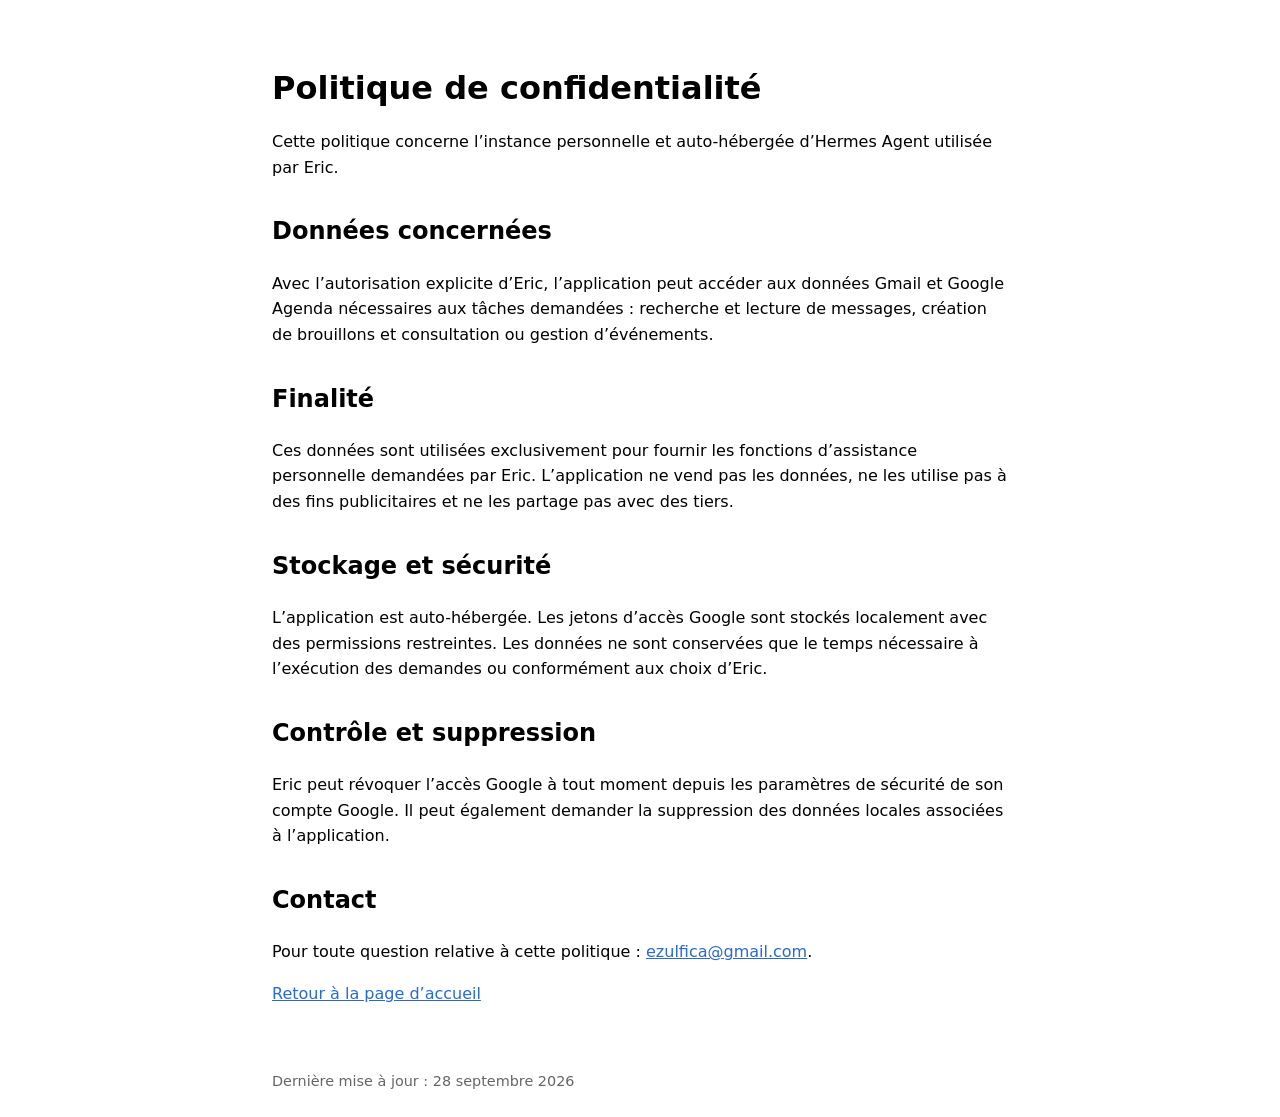
==== privacy.html @ 74905986 "Add OAuth branding and privacy pages" ====
<!doctype html>
<html lang="fr">
<head>
  <meta charset="utf-8">
  <meta name="viewport" content="width=device-width, initial-scale=1">
  <meta name="description" content="Politique de confidentialité de l'instance personnelle d'Hermes.">
  <title>Politique de confidentialité — Hermes</title>
  <link rel="stylesheet" href="style.css">
</head>
<body>
  <main>
    <h1>Politique de confidentialité</h1>
    <p>Cette politique concerne l’instance personnelle et auto-hébergée d’Hermes Agent utilisée par Eric.</p>

    <h2>Données concernées</h2>
    <p>Avec l’autorisation explicite d’Eric, l’application peut accéder aux données Gmail et Google Agenda nécessaires aux tâches demandées : recherche et lecture de messages, création de brouillons et consultation ou gestion d’événements.</p>

    <h2>Finalité</h2>
    <p>Ces données sont utilisées exclusivement pour fournir les fonctions d’assistance personnelle demandées par Eric. L’application ne vend pas les données, ne les utilise pas à des fins publicitaires et ne les partage pas avec des tiers.</p>

    <h2>Stockage et sécurité</h2>
    <p>L’application est auto-hébergée. Les jetons d’accès Google sont stockés localement avec des permissions restreintes. Les données ne sont conservées que le temps nécessaire à l’exécution des demandes ou conformément aux choix d’Eric.</p>

    <h2>Contrôle et suppression</h2>
    <p>Eric peut révoquer l’accès Google à tout moment depuis les paramètres de sécurité de son compte Google. Il peut également demander la suppression des données locales associées à l’application.</p>

    <h2>Contact</h2>
    <p>Pour toute question relative à cette politique : <a href="mailto:ezulfica@gmail.com">ezulfica@gmail.com</a>.</p>

    <p><a href="index.html">Retour à la page d’accueil</a></p>
  </main>
  <footer>Dernière mise à jour : 28 septembre 2026</footer>
</body>
</html>
---- style.css ----
:root { color-scheme: light dark; font-family: system-ui, -apple-system, BlinkMacSystemFont, "Segoe UI", sans-serif; line-height: 1.6; }
body { margin: 0; }
main, footer { max-width: 46rem; margin: auto; padding: 1.5rem; }
main { padding-top: 3rem; }
h1 { line-height: 1.2; }
h2 { margin-top: 2rem; }
a { color: #2769d9; }
footer { color: #666; font-size: .9rem; }
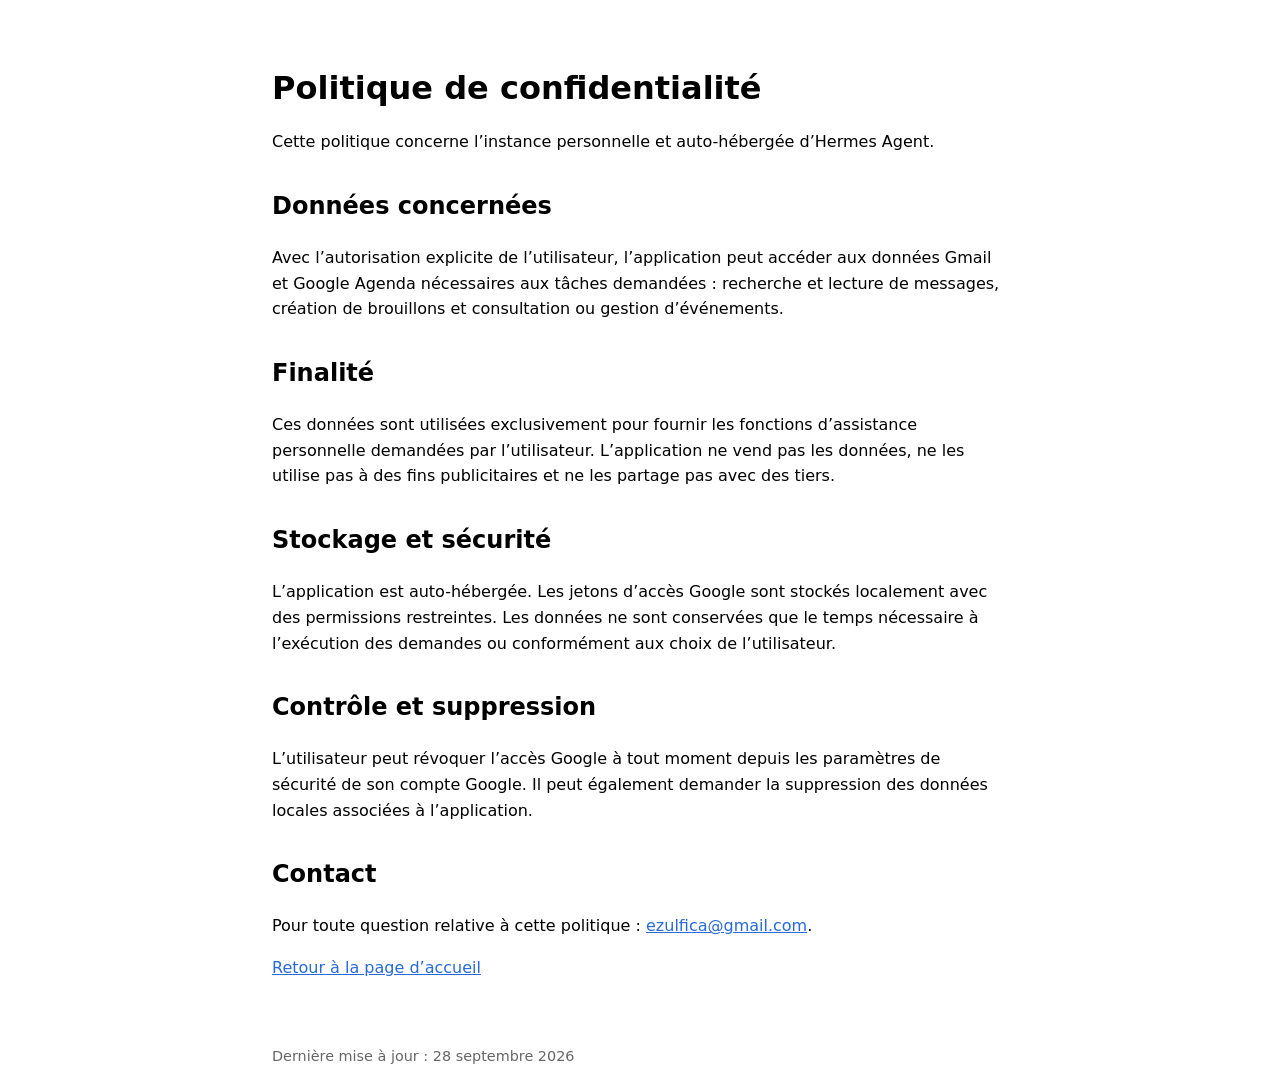
==== commit 684d47aa: "Use neutral application wording" ====
--- a/privacy.html
+++ b/privacy.html
@@ -10,19 +10,19 @@
 <body>
   <main>
     <h1>Politique de confidentialité</h1>
-    <p>Cette politique concerne l’instance personnelle et auto-hébergée d’Hermes Agent utilisée par Eric.</p>
+    <p>Cette politique concerne l’instance personnelle et auto-hébergée d’Hermes Agent.</p>
 
     <h2>Données concernées</h2>
-    <p>Avec l’autorisation explicite d’Eric, l’application peut accéder aux données Gmail et Google Agenda nécessaires aux tâches demandées : recherche et lecture de messages, création de brouillons et consultation ou gestion d’événements.</p>
+    <p>Avec l’autorisation explicite de l’utilisateur, l’application peut accéder aux données Gmail et Google Agenda nécessaires aux tâches demandées : recherche et lecture de messages, création de brouillons et consultation ou gestion d’événements.</p>
 
     <h2>Finalité</h2>
-    <p>Ces données sont utilisées exclusivement pour fournir les fonctions d’assistance personnelle demandées par Eric. L’application ne vend pas les données, ne les utilise pas à des fins publicitaires et ne les partage pas avec des tiers.</p>
+    <p>Ces données sont utilisées exclusivement pour fournir les fonctions d’assistance personnelle demandées par l’utilisateur. L’application ne vend pas les données, ne les utilise pas à des fins publicitaires et ne les partage pas avec des tiers.</p>
 
     <h2>Stockage et sécurité</h2>
-    <p>L’application est auto-hébergée. Les jetons d’accès Google sont stockés localement avec des permissions restreintes. Les données ne sont conservées que le temps nécessaire à l’exécution des demandes ou conformément aux choix d’Eric.</p>
+    <p>L’application est auto-hébergée. Les jetons d’accès Google sont stockés localement avec des permissions restreintes. Les données ne sont conservées que le temps nécessaire à l’exécution des demandes ou conformément aux choix de l’utilisateur.</p>
 
     <h2>Contrôle et suppression</h2>
-    <p>Eric peut révoquer l’accès Google à tout moment depuis les paramètres de sécurité de son compte Google. Il peut également demander la suppression des données locales associées à l’application.</p>
+    <p>L’utilisateur peut révoquer l’accès Google à tout moment depuis les paramètres de sécurité de son compte Google. Il peut également demander la suppression des données locales associées à l’application.</p>
 
     <h2>Contact</h2>
     <p>Pour toute question relative à cette politique : <a href="mailto:ezulfica@gmail.com">ezulfica@gmail.com</a>.</p>
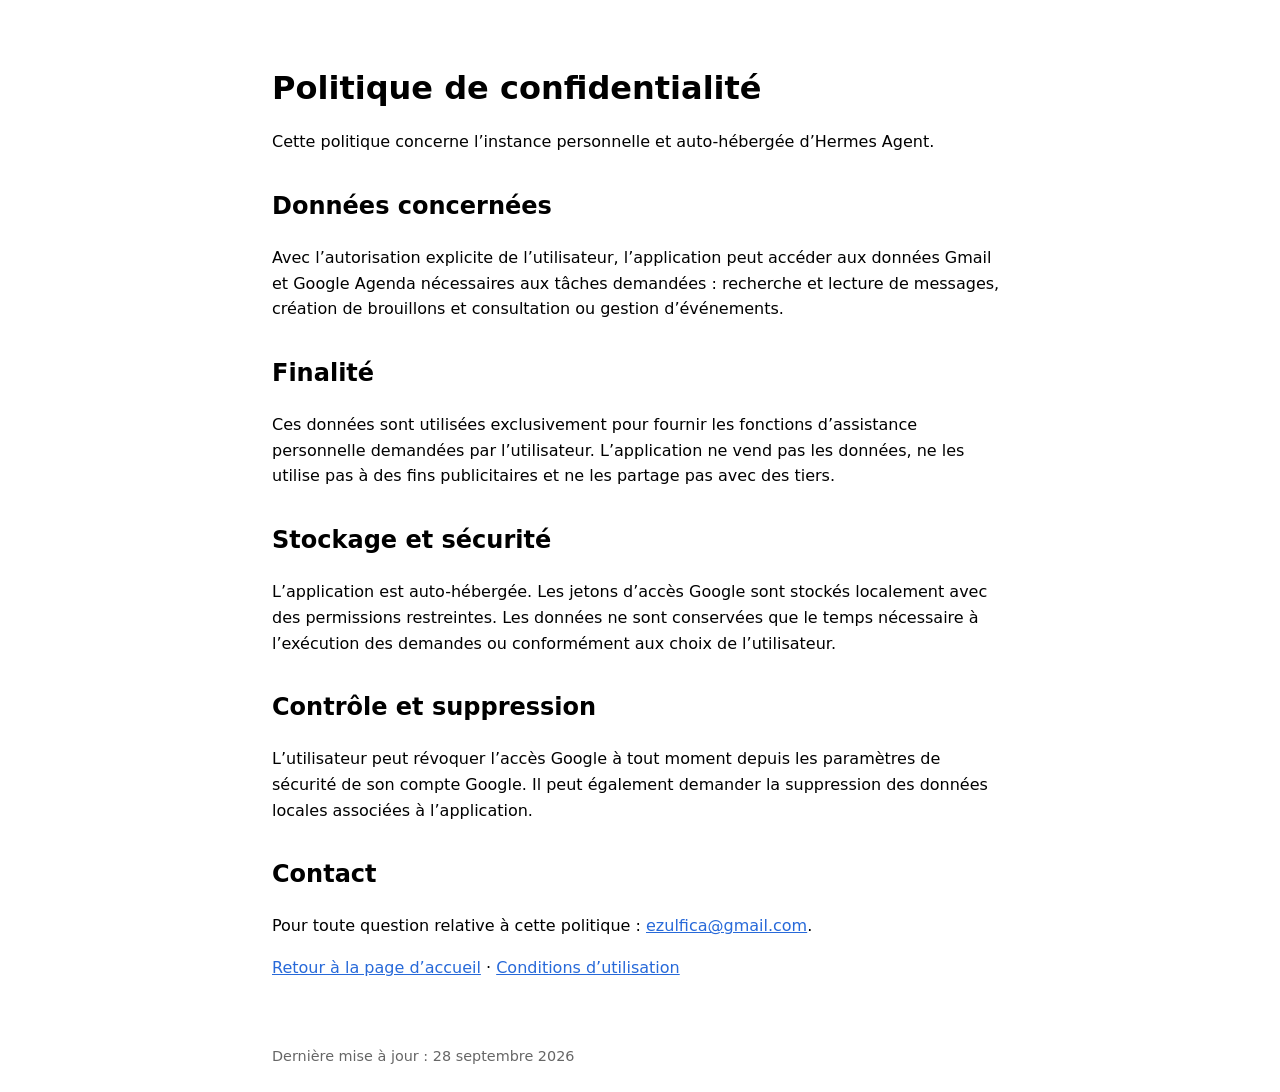
==== commit 8e141305: "Add terms of use page" ====
--- a/privacy.html
+++ b/privacy.html
@@ -27,7 +27,7 @@
     <h2>Contact</h2>
     <p>Pour toute question relative à cette politique : <a href="mailto:ezulfica@gmail.com">ezulfica@gmail.com</a>.</p>
 
-    <p><a href="index.html">Retour à la page d’accueil</a></p>
+    <p><a href="index.html">Retour à la page d’accueil</a> · <a href="terms.html">Conditions d’utilisation</a></p>
   </main>
   <footer>Dernière mise à jour : 28 septembre 2026</footer>
 </body>
